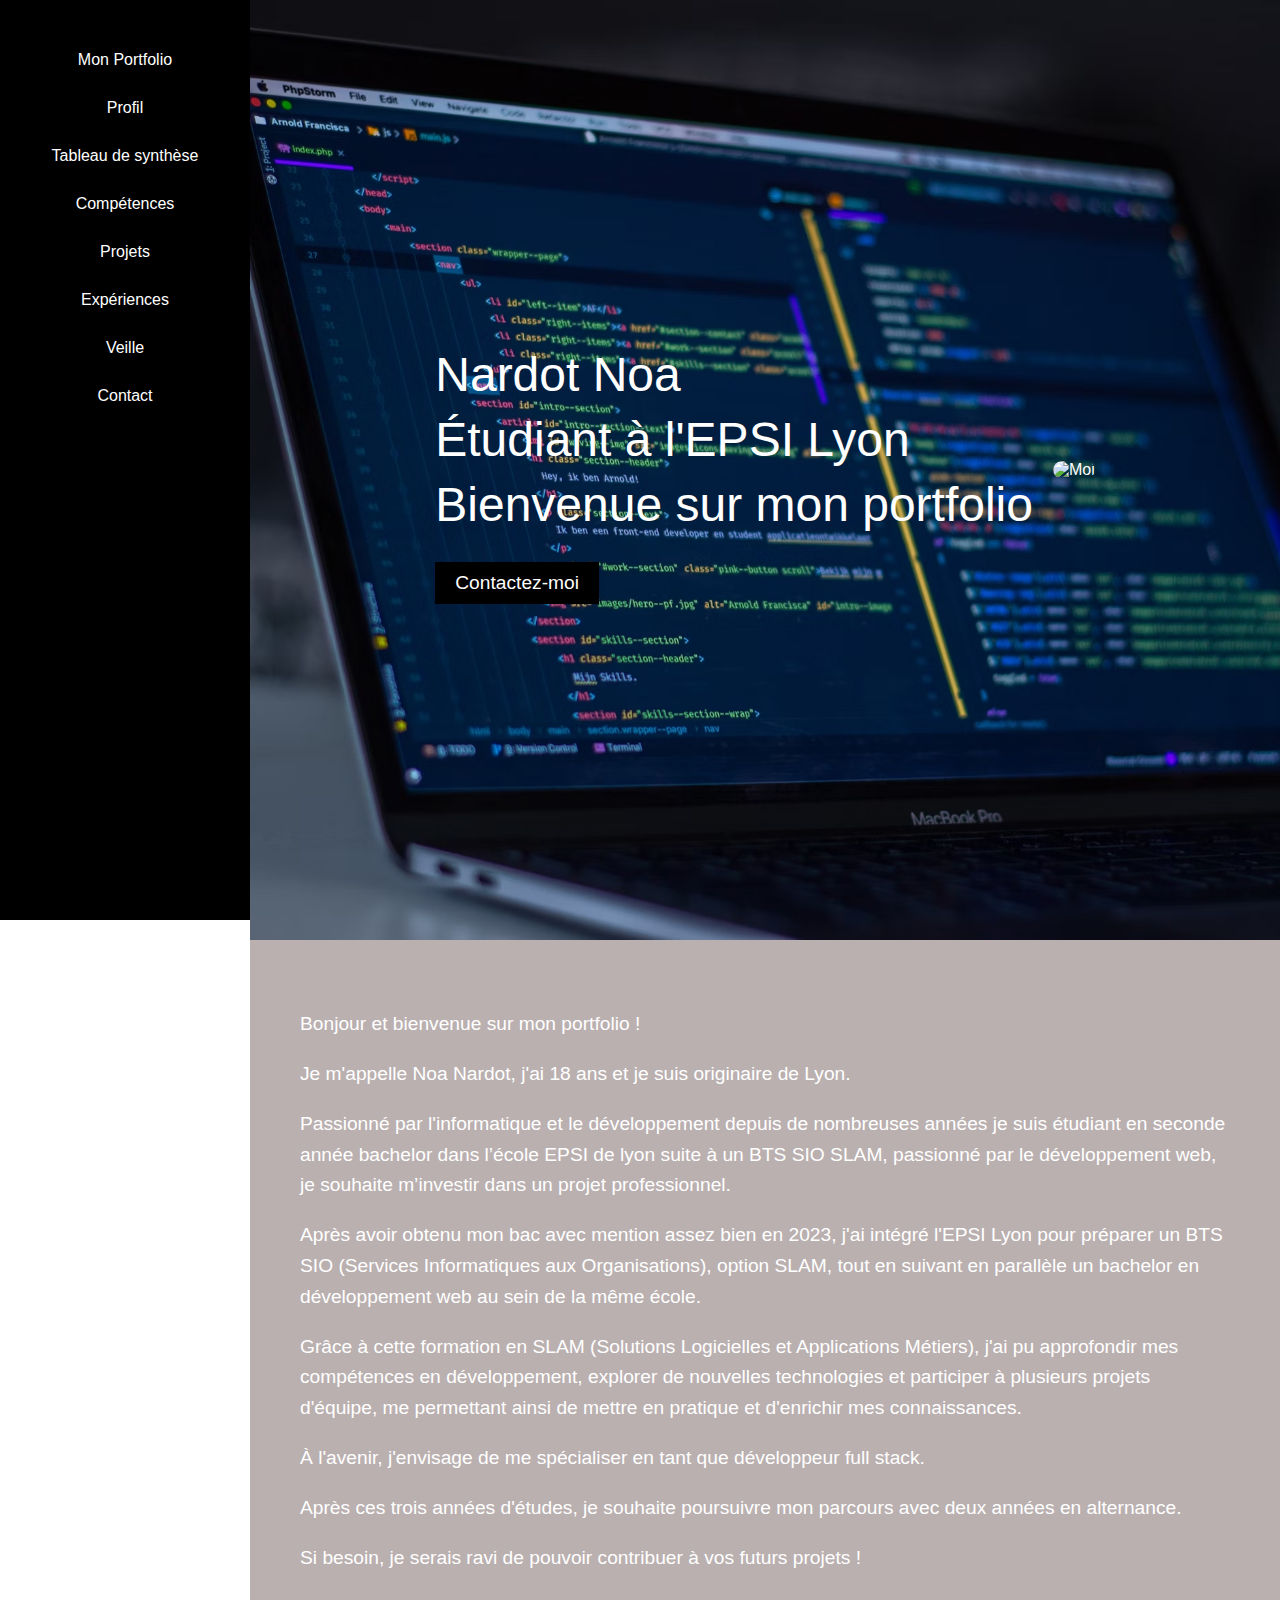
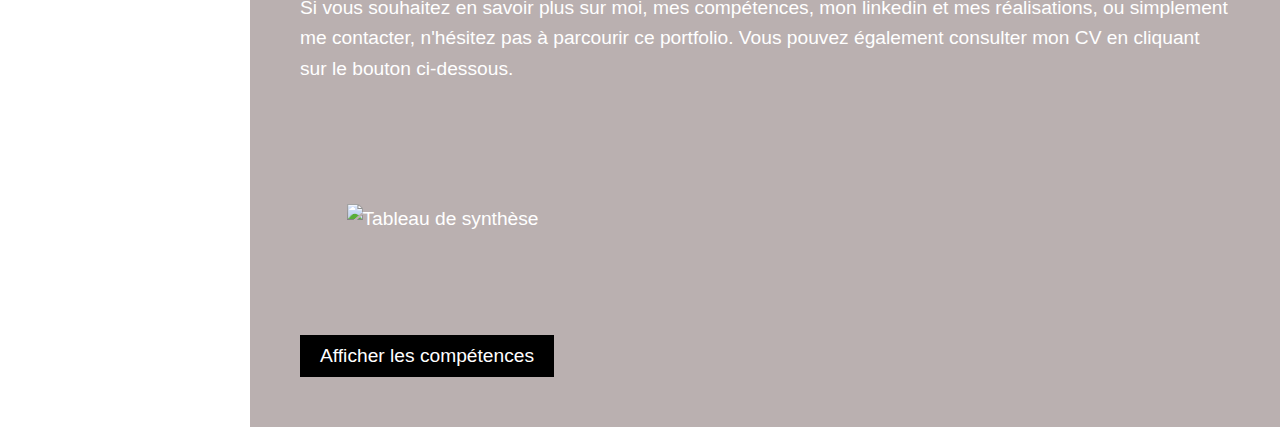
==== test.html @ 9ce2d532 "maj de image" ====
<!DOCTYPE html>
<html lang="fr">
<head>
    <meta charset="UTF-8">
    <meta name="viewport" content="width=device-width, initial-scale=1.0">
    <title>Noa Nardot Portfolio</title>
    <link rel="stylesheet" href="style.css">
    <script src="https://cdn.jsdelivr.net/particles.js/2.0.0/particles.min.js"></script>
</head>
<body>
    <nav class="menu">
        <ul>
            <li><a href="#">Mon Portfolio</a></li>
            <li><a href="#Profil">Profil</a></li>
            <li><a href="#synthese">Tableau de synthèse</a></li>
            <li><a href="#competences">Compétences</a></li>
            <li><a href="#projets">Projets</a></li>
            <li><a href="#experiences">Expériences</a></li>
            <li><a href="#veille">Veille</a></li>
            <li><a href="#contact">Contact</a></li>
        </ul>
    </nav>
    
<div class="content">
    <div id="particles-js"></div>
    <div class="main-text">
        <p class="large-text">Nardot Noa</p>
        <p class="large-text">Étudiant à l'EPSI Lyon</p>
        <p class="large-text">Bienvenue sur mon portfolio</p>
        <button class="contact-btn">Contactez-moi</button>
    </div>
    <img src="https://raw.githubusercontent.com/Noanar/portefolio/main/images/moi.jpg" alt="Moi" class="profile-image">
</div>

    <div class="extra-content" id="Profil">
        <p>Bonjour et bienvenue sur mon portfolio !</p>
        <p>Je m'appelle Noa Nardot, j'ai 18 ans et je suis originaire de Lyon.</p>
        <p>Passionné par l'informatique et le développement depuis de nombreuses années je suis étudiant en seconde année bachelor dans l’école EPSI de lyon suite à un BTS SIO SLAM, passionné par le développement web, je souhaite m’investir dans un projet professionnel.</p>
        <p>Après avoir obtenu mon bac avec mention assez bien en 2023, j'ai intégré l'EPSI Lyon pour préparer un BTS SIO (Services Informatiques aux Organisations), option SLAM, tout en suivant en parallèle un bachelor en développement web au sein de la même école.</p>
        <p>Grâce à cette formation en SLAM (Solutions Logicielles et Applications Métiers), j'ai pu approfondir mes compétences en développement, explorer de nouvelles technologies et participer à plusieurs projets d'équipe, me permettant ainsi de mettre en pratique et d'enrichir mes connaissances.</p>
        <p>À l'avenir, j'envisage de me spécialiser en tant que développeur full stack.</p>
        <p>Après ces trois années d'études, je souhaite poursuivre mon parcours avec deux années en alternance.</p>
        <p>Si besoin, je serais ravi de pouvoir contribuer à vos futurs projets !</p>
        <p>Si vous souhaitez en savoir plus sur moi, mes compétences, mon linkedin et mes réalisations, ou simplement me contacter, n'hésitez pas à parcourir ce portfolio. Vous pouvez également consulter mon CV en cliquant sur le bouton ci-dessous.</p>
    </div>

    <div class="extra-content" id="synthese">
        <img src="https://raw.githubusercontent.com/Noanar/portefolio/main/images/tableaudesynthese_page-0001.jpg" alt="Tableau de synthèse" class="synthese-image">
    </div>

    <div class="extra-content" id="competences">
        <button class="toggle-btn" onclick="toggleCompetences()">Afficher les compétences</button>
        <div id="competences-content" class="hidden-content">
            <div class="competences-text">
                <p>HTML</p>
                <p>CSS</p>
                <p>JS</p>
                <p>PHP</p>
                <p>MySQL</p>
                <p>Python</p>
                <p>Linux</p>
                <p>Anglais niveau B1</p>
            </div>
        </div>
    </div>
    <script src="script.js" defer></script>
</body>
</html>
---- style.css ----
body {
    margin: 0;
    font-family: Arial, sans-serif;
    color: white;
    min-height: 100vh;
    overflow-x: hidden;
    background-color: rgb(255, 255, 255);
}

html {
    scroll-behavior: smooth;
}

.menu {
    width: 250px;
    height: 100vh;
    background-color: black;
    color: white;
    padding-top: 20px;
    position: fixed;
    top: 0;
    left: 0;
}

.menu ul {
    list-style: none;
    padding: 0;
}

.menu ul li {
    padding: 15px;
    text-align: center;
}

.menu ul li a {
    color: white;
    text-decoration: none;
    display: block;
    transition: 0.3s;
}

.menu ul li a:hover {
    background-color: gray;
}

.content {
    position: relative;
    margin-left: 250px;
    padding: 20px;
    display: flex;
    justify-content: center;
    align-items: center;
    height: 100vh;
    background-image: url('images/coding.jpg');
    background-size: cover;
    background-position: center;
    background-repeat: no-repeat;
}

.main-text {
    max-width: 600px;
    text-align: left;
    margin-right: 20px;
}

.large-text {
    font-size: 3rem;
    margin: 10px 0;
}

.contact-btn {
    padding: 10px 20px;
    font-size: 1.2rem;
    background-color: black;
    color: white;
    border: none;
    cursor: pointer;
    margin-top: 20px;
    transition: background-color 0.3s;
}

.contact-btn:hover {
    background-color: gray;
}

.profile-image {
    max-width: 300px;
    border-radius: 10px;
}

#particles-js {
    position: absolute;
    width: 100%;
    height: 100%;
    top: 0;
    left: 0;
}


.extra-content {
    padding: 50px;
    font-size: 1.2rem;
    background-color: rgba(157, 143, 143, 0.7);
    width: calc(100% - 250px);
    margin-left: 250px;
    box-sizing: border-box;
    text-align: left;
    line-height: 1.6;
    padding-left: 50px;
}

#synthese img {
    width: 90%;
    height: auto;
    display: block;
    margin: 0 auto;
}

#competences {
    width: calc(100% - 250px);
    margin-left: 250px;
    padding: 50px;
    background-color: rgba(157, 143, 143, 0.7);
    text-align: right;
}

.toggle-btn {
    background-color: black;
    color: white;
    padding: 10px 20px;
    font-size: 1.2rem;
    border: none;
    cursor: pointer;
    display: block;
}

.hidden-content {
    display: none;
    text-align: left;
    font-size: 1.2rem;
    background-color: rgba(157, 143, 143, 0.7);
    padding: 20px;
    margin-top: 10px;
}

@media (max-width: 768px) {
    .menu {
        width: 100%;
        height: auto;
        position: relative;
    }

    .content {
        margin-left: 0;
        flex-direction: column;
        text-align: center;
    }

    .profile-image {
        width: 80%;
        max-width: 200px;
    }

    .contact-btn {
        display: block;
        margin: 20px auto;
    }

    .extra-content {
        width: 100%;
        margin-left: 0;
        padding-left: 20px;
    }

    #synthese img {
        width: 100%;
    }

    #competences {
        width: 100%;
        margin-left: 0;
        text-align: center;
    }

    .hidden-content {
        text-align: center;
    }

    .toggle-btn {
        margin: 0 auto;
    }
}
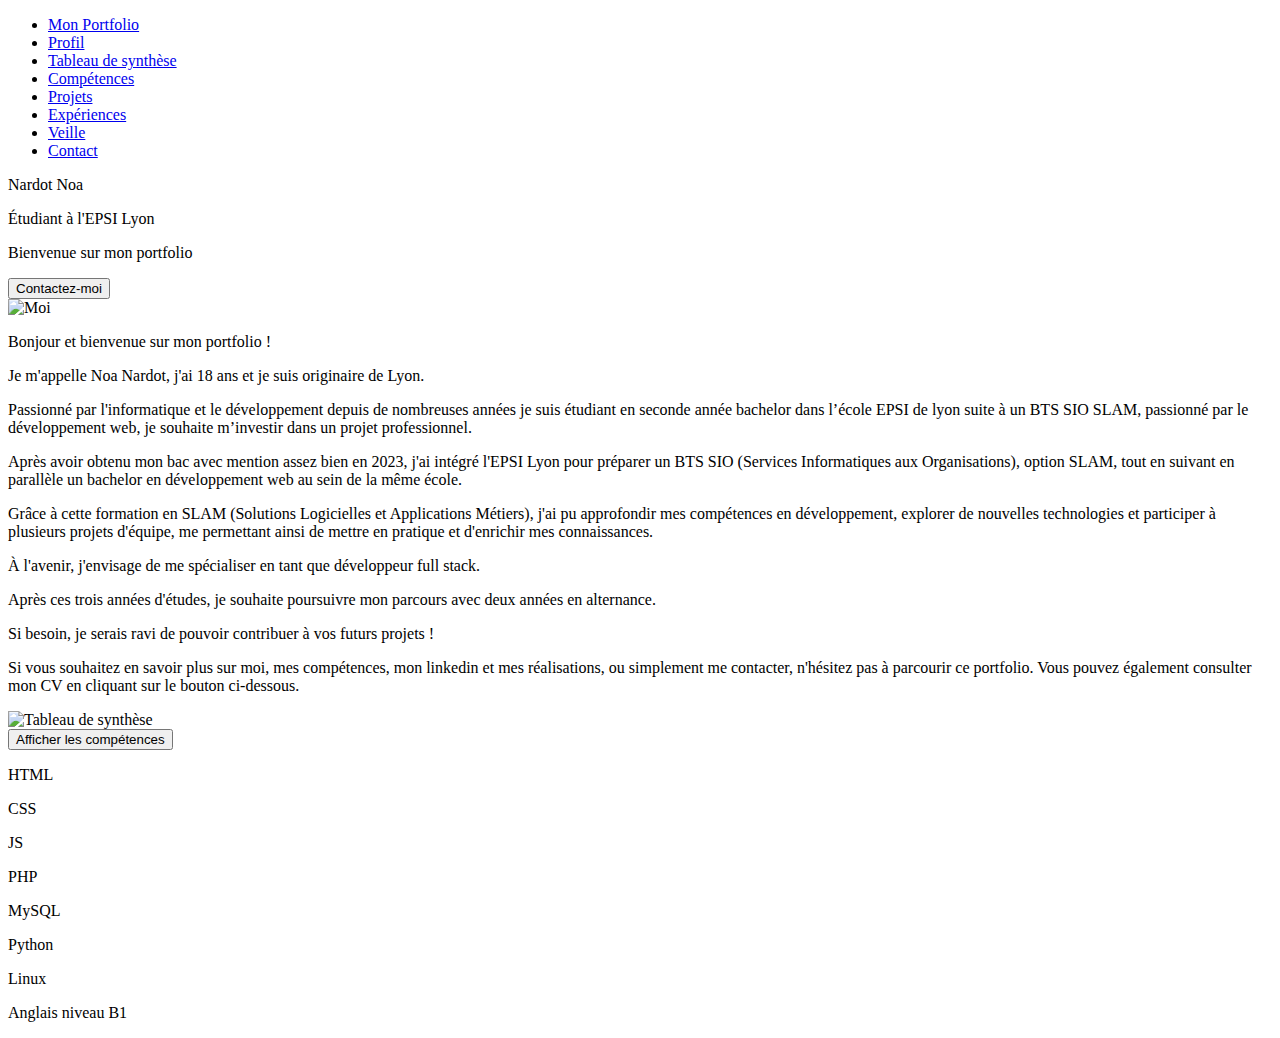
==== commit 4c3de0c1: "changements liens" ====
--- a/test.html
+++ b/test.html
@@ -4,7 +4,7 @@
     <meta charset="UTF-8">
     <meta name="viewport" content="width=device-width, initial-scale=1.0">
     <title>Noa Nardot Portfolio</title>
-    <link rel="stylesheet" href="style.css">
+    <link rel="stylesheet" href="../portefolio/style.css">
     <script src="https://cdn.jsdelivr.net/particles.js/2.0.0/particles.min.js"></script>
 </head>
 <body>
@@ -29,7 +29,7 @@
         <p class="large-text">Bienvenue sur mon portfolio</p>
         <button class="contact-btn">Contactez-moi</button>
     </div>
-    <img src="https://raw.githubusercontent.com/Noanar/portefolio/main/images/moi.jpg" alt="Moi" class="profile-image">
+    <img src="../portefolio/images/moi.jpg" alt="Moi" class="profile-image">
 </div>
 
     <div class="extra-content" id="Profil">
@@ -45,7 +45,7 @@
     </div>
 
     <div class="extra-content" id="synthese">
-        <img src="https://raw.githubusercontent.com/Noanar/portefolio/main/images/tableaudesynthese_page-0001.jpg" alt="Tableau de synthèse" class="synthese-image">
+        <img src="../portefolio/images/imagestableaudesynthese_page-0001.jpg_page-0001.jpg" alt="Tableau de synthèse" class="synthese-image">
     </div>
 
     <div class="extra-content" id="competences">
@@ -63,6 +63,6 @@
             </div>
         </div>
     </div>
-    <script src="script.js" defer></script>
+    <script src="../portefolio/script.js" defer></script>
 </body>
 </html>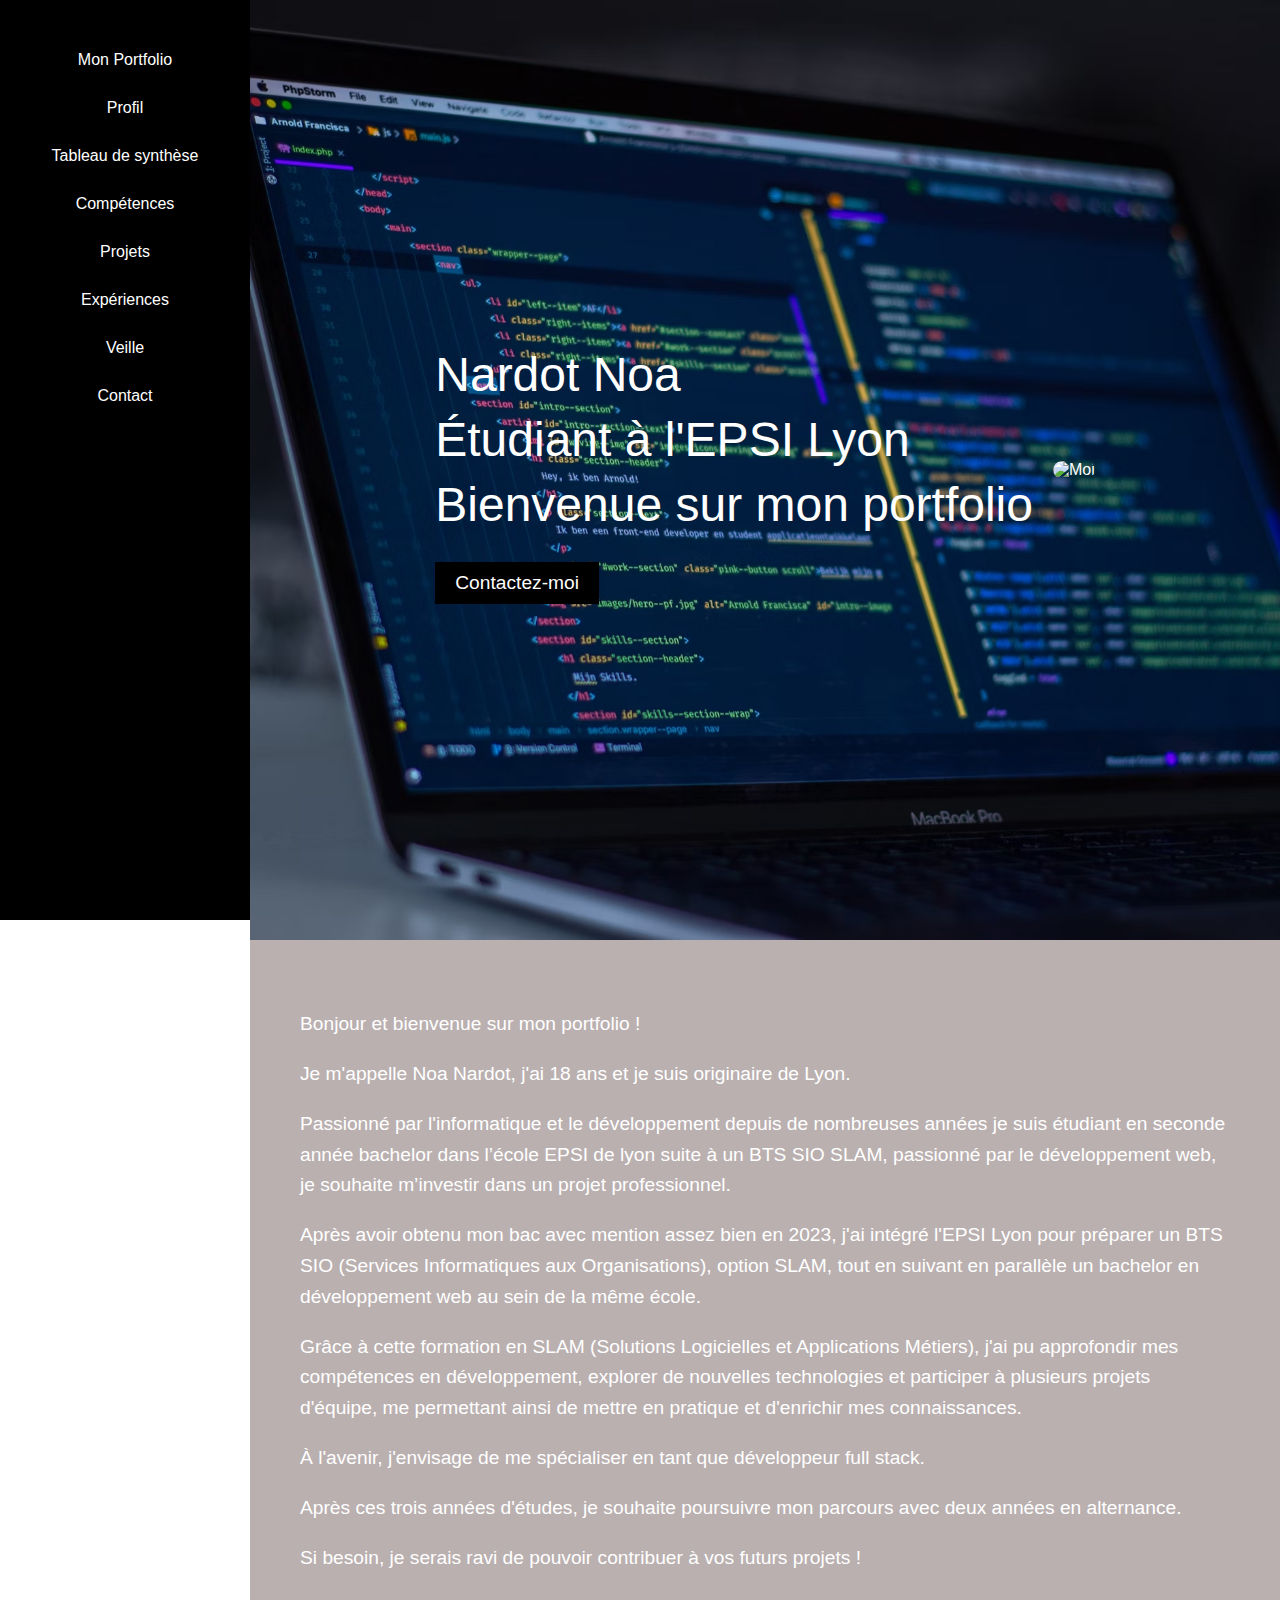
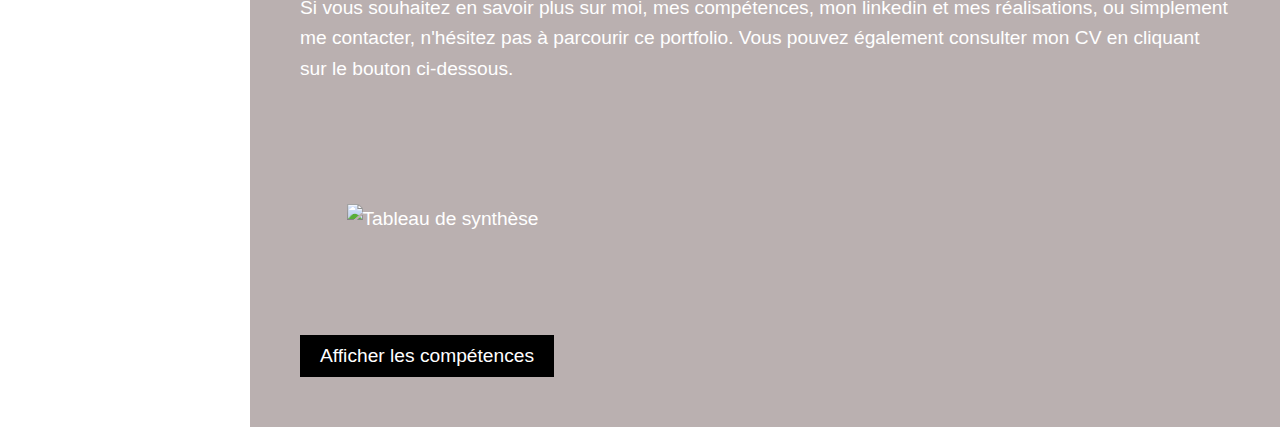
==== commit ca893fd6: "changements liens" ====
--- a/test.html
+++ b/test.html
@@ -4,7 +4,7 @@
     <meta charset="UTF-8">
     <meta name="viewport" content="width=device-width, initial-scale=1.0">
     <title>Noa Nardot Portfolio</title>
-    <link rel="stylesheet" href="../portefolio/style.css">
+    <link rel="stylesheet" href="style.css">
     <script src="https://cdn.jsdelivr.net/particles.js/2.0.0/particles.min.js"></script>
 </head>
 <body>
@@ -29,7 +29,7 @@
         <p class="large-text">Bienvenue sur mon portfolio</p>
         <button class="contact-btn">Contactez-moi</button>
     </div>
-    <img src="../portefolio/images/moi.jpg" alt="Moi" class="profile-image">
+    <img src="https://raw.githubusercontent.com/Noanar/portefolio/main/images/moi.jpg" alt="Moi" class="profile-image">
 </div>
 
     <div class="extra-content" id="Profil">
@@ -45,7 +45,7 @@
     </div>
 
     <div class="extra-content" id="synthese">
-        <img src="../portefolio/images/imagestableaudesynthese_page-0001.jpg_page-0001.jpg" alt="Tableau de synthèse" class="synthese-image">
+        <img src="https://raw.githubusercontent.com/Noanar/portefolio/main/images/tableaudesynthese_page-0001.jpg" alt="Tableau de synthèse" class="synthese-image">
     </div>
 
     <div class="extra-content" id="competences">
@@ -63,6 +63,6 @@
             </div>
         </div>
     </div>
-    <script src="../portefolio/script.js" defer></script>
+    <script src="script.js" defer></script>
 </body>
 </html>--- a/style.css
+++ b/style.css
@@ -0,0 +1,192 @@
+body {
+    margin: 0;
+    font-family: Arial, sans-serif;
+    color: white;
+    min-height: 100vh;
+    overflow-x: hidden;
+    background-color: rgb(255, 255, 255);
+}
+
+html {
+    scroll-behavior: smooth;
+}
+
+.menu {
+    width: 250px;
+    height: 100vh;
+    background-color: black;
+    color: white;
+    padding-top: 20px;
+    position: fixed;
+    top: 0;
+    left: 0;
+}
+
+.menu ul {
+    list-style: none;
+    padding: 0;
+}
+
+.menu ul li {
+    padding: 15px;
+    text-align: center;
+}
+
+.menu ul li a {
+    color: white;
+    text-decoration: none;
+    display: block;
+    transition: 0.3s;
+}
+
+.menu ul li a:hover {
+    background-color: gray;
+}
+
+.content {
+    position: relative;
+    margin-left: 250px;
+    padding: 20px;
+    display: flex;
+    justify-content: center;
+    align-items: center;
+    height: 100vh;
+    background-image: url('images/coding.jpg');
+    background-size: cover;
+    background-position: center;
+    background-repeat: no-repeat;
+}
+
+.main-text {
+    max-width: 600px;
+    text-align: left;
+    margin-right: 20px;
+}
+
+.large-text {
+    font-size: 3rem;
+    margin: 10px 0;
+}
+
+.contact-btn {
+    padding: 10px 20px;
+    font-size: 1.2rem;
+    background-color: black;
+    color: white;
+    border: none;
+    cursor: pointer;
+    margin-top: 20px;
+    transition: background-color 0.3s;
+}
+
+.contact-btn:hover {
+    background-color: gray;
+}
+
+.profile-image {
+    max-width: 300px;
+    border-radius: 10px;
+}
+
+#particles-js {
+    position: absolute;
+    width: 100%;
+    height: 100%;
+    top: 0;
+    left: 0;
+}
+
+
+.extra-content {
+    padding: 50px;
+    font-size: 1.2rem;
+    background-color: rgba(157, 143, 143, 0.7);
+    width: calc(100% - 250px);
+    margin-left: 250px;
+    box-sizing: border-box;
+    text-align: left;
+    line-height: 1.6;
+    padding-left: 50px;
+}
+
+#synthese img {
+    width: 90%;
+    height: auto;
+    display: block;
+    margin: 0 auto;
+}
+
+#competences {
+    width: calc(100% - 250px);
+    margin-left: 250px;
+    padding: 50px;
+    background-color: rgba(157, 143, 143, 0.7);
+    text-align: right;
+}
+
+.toggle-btn {
+    background-color: black;
+    color: white;
+    padding: 10px 20px;
+    font-size: 1.2rem;
+    border: none;
+    cursor: pointer;
+    display: block;
+}
+
+.hidden-content {
+    display: none;
+    text-align: left;
+    font-size: 1.2rem;
+    background-color: rgba(157, 143, 143, 0.7);
+    padding: 20px;
+    margin-top: 10px;
+}
+
+@media (max-width: 768px) {
+    .menu {
+        width: 100%;
+        height: auto;
+        position: relative;
+    }
+
+    .content {
+        margin-left: 0;
+        flex-direction: column;
+        text-align: center;
+    }
+
+    .profile-image {
+        width: 80%;
+        max-width: 200px;
+    }
+
+    .contact-btn {
+        display: block;
+        margin: 20px auto;
+    }
+
+    .extra-content {
+        width: 100%;
+        margin-left: 0;
+        padding-left: 20px;
+    }
+
+    #synthese img {
+        width: 100%;
+    }
+
+    #competences {
+        width: 100%;
+        margin-left: 0;
+        text-align: center;
+    }
+
+    .hidden-content {
+        text-align: center;
+    }
+
+    .toggle-btn {
+        margin: 0 auto;
+    }
+}